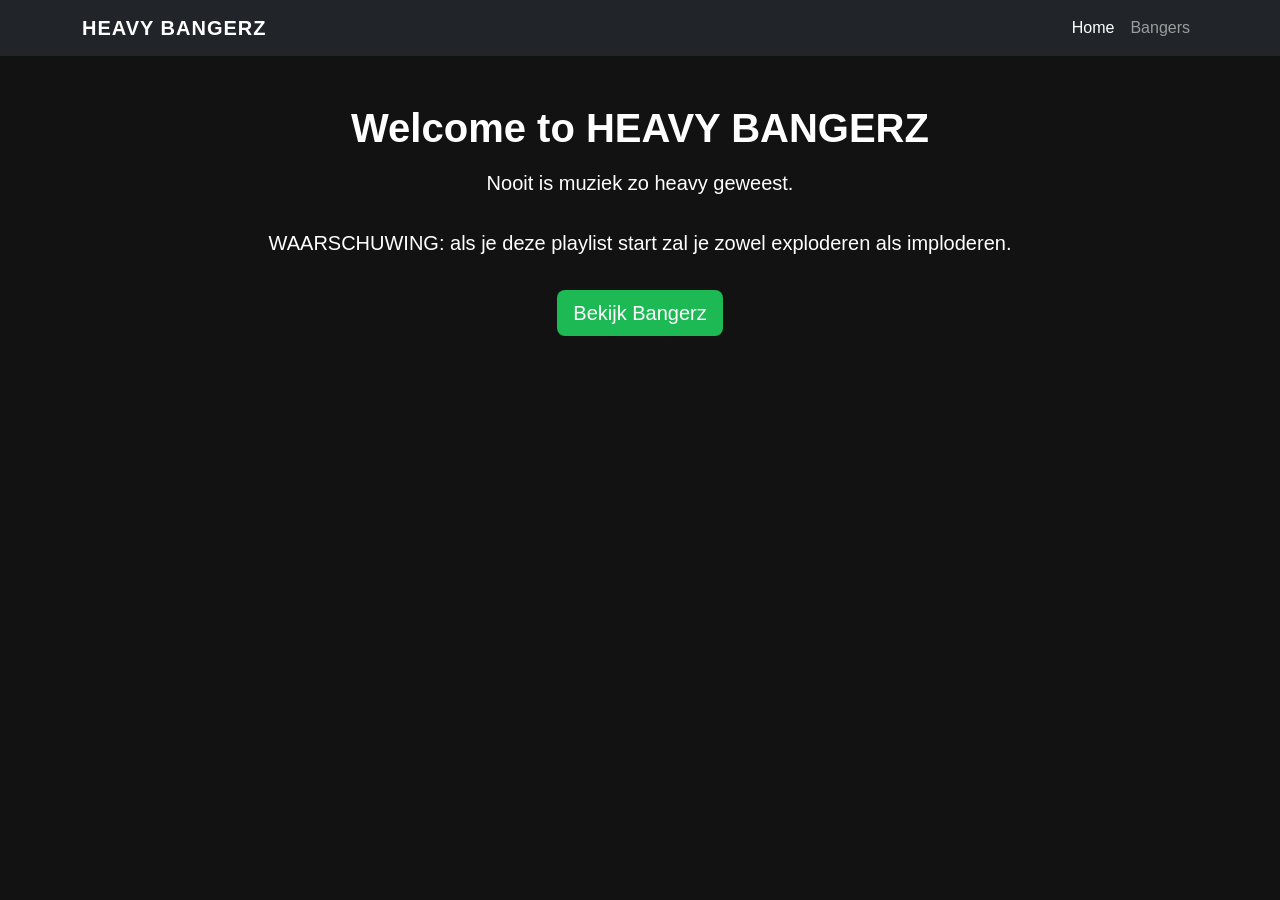
==== index.html @ c2cf54d5 "css verbetering?" ====
<!DOCTYPE html>
<html lang="nl">
<head>
    <meta charset="UTF-8">
    <meta name="viewport" content="width=device-width, initial-scale=1.0">
    <meta name="description" content="Bangers, playlist, spotify, heavy">
    <link href="https://cdn.jsdelivr.net/npm/bootstrap@5.3.2/dist/css/bootstrap.min.css" rel="stylesheet">
    <link rel="stylesheet" href="CSS/style.css">
    <title>Spotify Trends</title>    
</head>
<body>

<header class="navbar navbar-expand-lg navbar-dark bg-dark">
    <div class="container">
        <a class="navbar-brand fw-bold" href="index.html">HEAVY BANGERZ</a>
        <nav>
            <ul class="navbar-nav ms-auto">
                <li class="nav-item">
                    <a class="nav-link active" href="index.html">Home</a>
                </li>
                <li class="nav-item">
                    <a class="nav-link" href="bangers.html">Bangers</a>
                </li>
            </ul>
        </nav>
    </div>
</header>

<main class="container text-center mt-5">
    <h1 class="mb-3">Welcome to HEAVY BANGERZ</h1>
    <p class="lead">
        Nooit is muziek zo heavy geweest.<br>
        <br>
        WAARSCHUWING: als je deze playlist start zal je zowel exploderen als imploderen.
    </p>

    <a href="bangers.html" class="btn btn-primary btn-lg mt-3">
        Bekijk Bangerz 
    </a>
</main>

</body>
</html>
---- CSS/style.css ----
body {
    background-color: #121212;
    color: #ffffff;
    font-family: 'Segoe UI', sans-serif;
}

h1, h2 {
    font-weight: 700;
}

.navbar-brand {
    letter-spacing: 1px;
}

.list-group-item {
    background-color: #1e1e1e;
    color: #ffffff;
    border: none;
}

.list-group-item img {
    border-radius: 6px;
}

.list-group-item strong {
    font-size: 1.1rem;
}

.list-group-item small {
    color: #b3b3b3;
}

.btn-primary {
    background-color: #1db954;
    border: none;
}

.btn-primary:hover {
    background-color: #1aa34a;
}
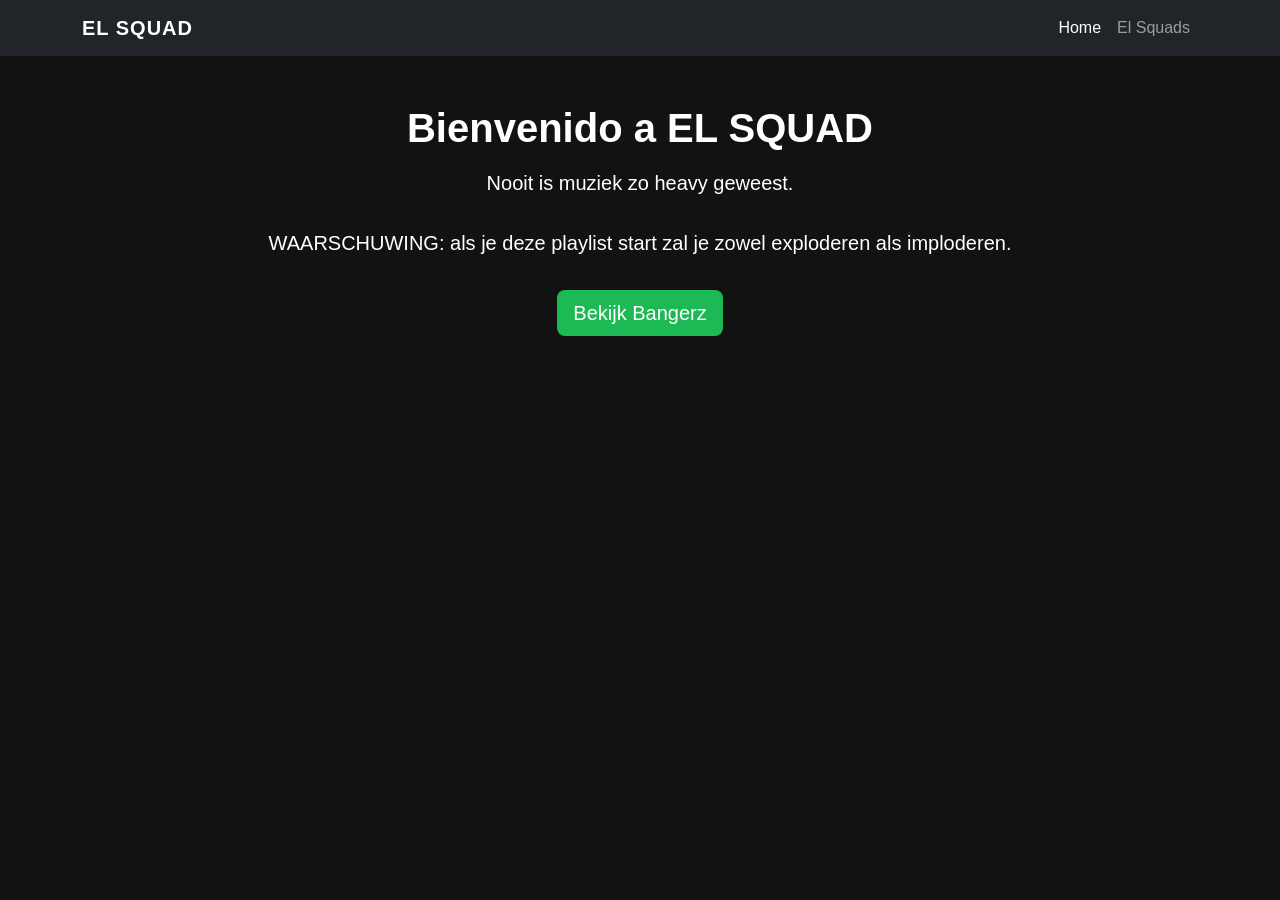
==== commit 46d3ee44: "simpele veranderingen" ====
--- a/index.html
+++ b/index.html
@@ -3,7 +3,7 @@
 <head>
     <meta charset="UTF-8">
     <meta name="viewport" content="width=device-width, initial-scale=1.0">
-    <meta name="description" content="Bangers, playlist, spotify, heavy">
+    <meta name="description" content="Bangers, playlist, spotify, heavy, el squad">
     <link href="https://cdn.jsdelivr.net/npm/bootstrap@5.3.2/dist/css/bootstrap.min.css" rel="stylesheet">
     <link rel="stylesheet" href="CSS/style.css">
     <title>Spotify Trends</title>    
@@ -12,14 +12,14 @@
 
 <header class="navbar navbar-expand-lg navbar-dark bg-dark">
     <div class="container">
-        <a class="navbar-brand fw-bold" href="index.html">HEAVY BANGERZ</a>
+        <a class="navbar-brand fw-bold" href="index.html">EL SQUAD</a>
         <nav>
             <ul class="navbar-nav ms-auto">
                 <li class="nav-item">
                     <a class="nav-link active" href="index.html">Home</a>
                 </li>
                 <li class="nav-item">
-                    <a class="nav-link" href="bangers.html">Bangers</a>
+                    <a class="nav-link" href="bangers.html">El Squads</a>
                 </li>
             </ul>
         </nav>
@@ -27,7 +27,7 @@
 </header>
 
 <main class="container text-center mt-5">
-    <h1 class="mb-3">Welcome to HEAVY BANGERZ</h1>
+    <h1 class="mb-3">Bienvenido a EL SQUAD</h1>
     <p class="lead">
         Nooit is muziek zo heavy geweest.<br>
         <br>
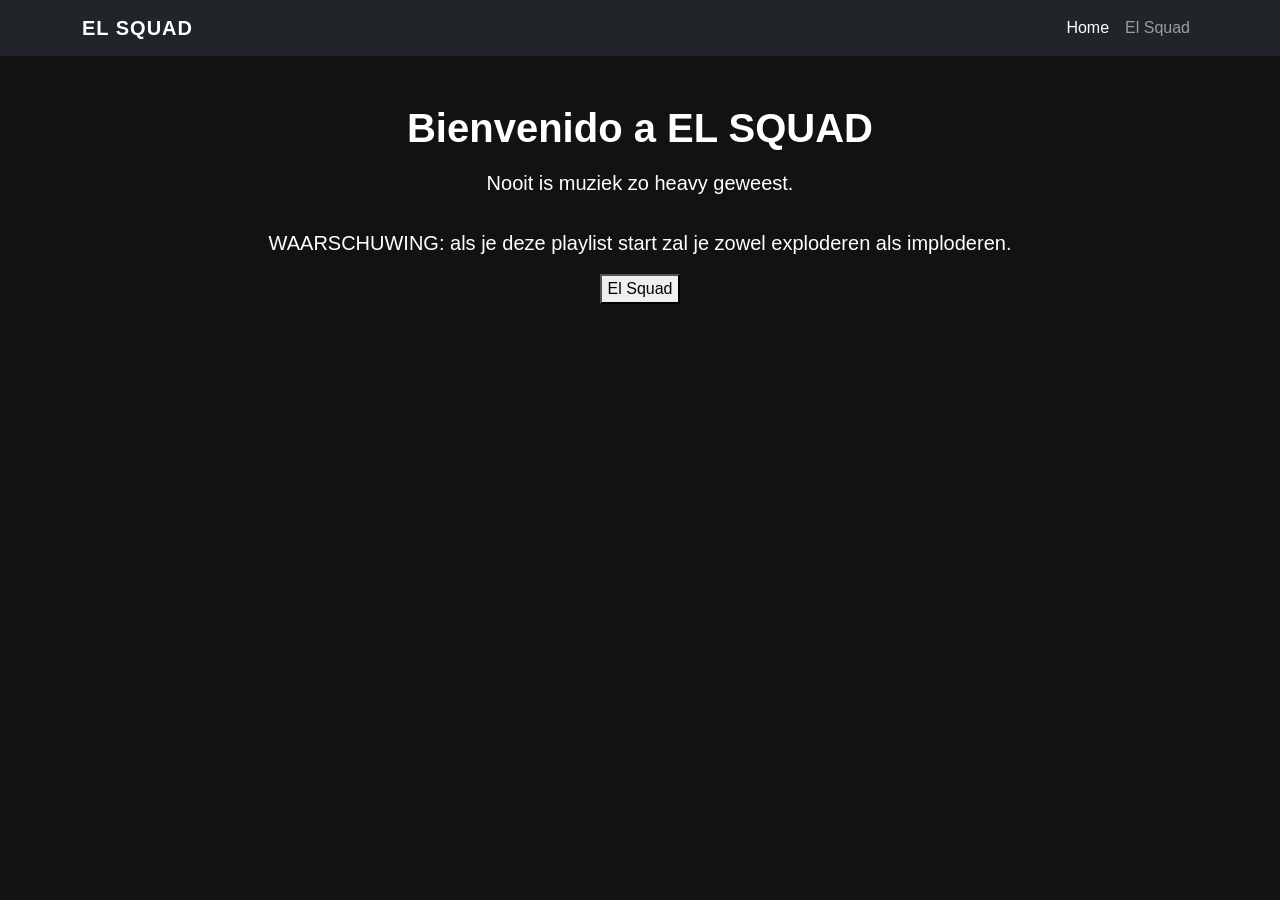
==== commit e9ef592d: "paar kleine aanpassingen" ====
--- a/index.html
+++ b/index.html
@@ -19,7 +19,7 @@
                     <a class="nav-link active" href="index.html">Home</a>
                 </li>
                 <li class="nav-item">
-                    <a class="nav-link" href="bangers.html">El Squads</a>
+                    <a class="nav-link" href="bangers.html">El Squad</a>
                 </li>
             </ul>
         </nav>
@@ -33,10 +33,13 @@
         <br>
         WAARSCHUWING: als je deze playlist start zal je zowel exploderen als imploderen.
     </p>
-
-    <a href="bangers.html" class="btn btn-primary btn-lg mt-3">
-        Bekijk Bangerz 
-    </a>
+    
+    <button onclick="GaNaarElSquad()">El Squad</button>
+    <script>
+        function GaNaarElSquad() {
+            window.location.href = "bangers.html";
+        }
+    </script>
 </main>
 
 </body>
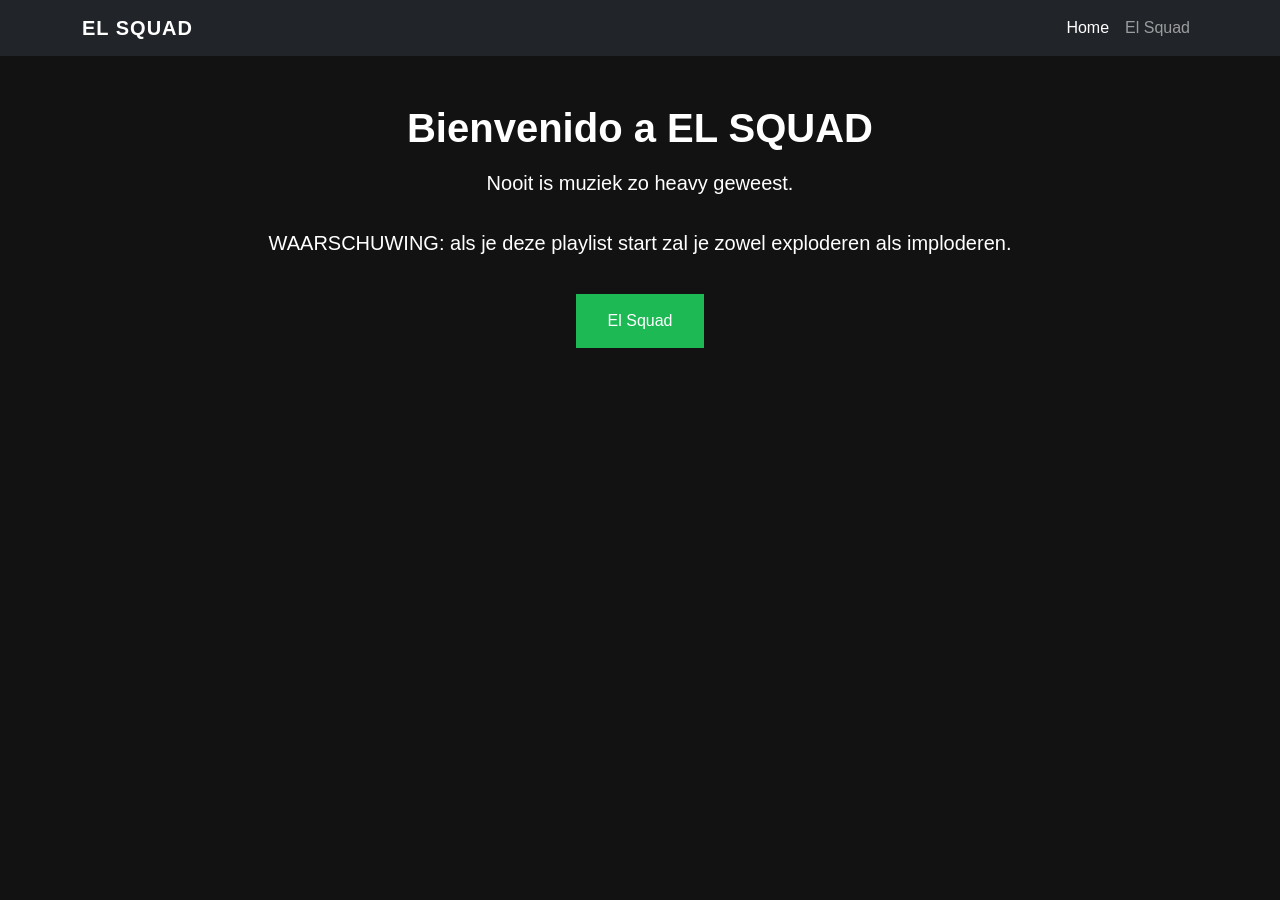
==== commit 97f73d31: "Knop aanpassing" ====
--- a/index.html
+++ b/index.html
@@ -34,7 +34,7 @@
         WAARSCHUWING: als je deze playlist start zal je zowel exploderen als imploderen.
     </p>
     
-    <button onclick="GaNaarElSquad()">El Squad</button>
+    <button class="ElKnop" onclick="GaNaarElSquad()">El Squad</button>
     <script>
         function GaNaarElSquad() {
             window.location.href = "bangers.html";
--- a/CSS/style.css
+++ b/CSS/style.css
@@ -30,11 +30,19 @@
     color: #b3b3b3;
 }
 
-.btn-primary {
+.ElKnop {
     background-color: #1db954;
     border: none;
+    color: white;
+    padding: 15px 32px;
+    text-align: center;
+    text-decoration: none;
+    display: inline-block;
+    font-size: 16px;
+    margin-top: 20px;
+    cursor: pointer;
 }
 
-.btn-primary:hover {
-    background-color: #1aa34a;
+.ElKnop:hover {
+    background-color: #09692b;
 }
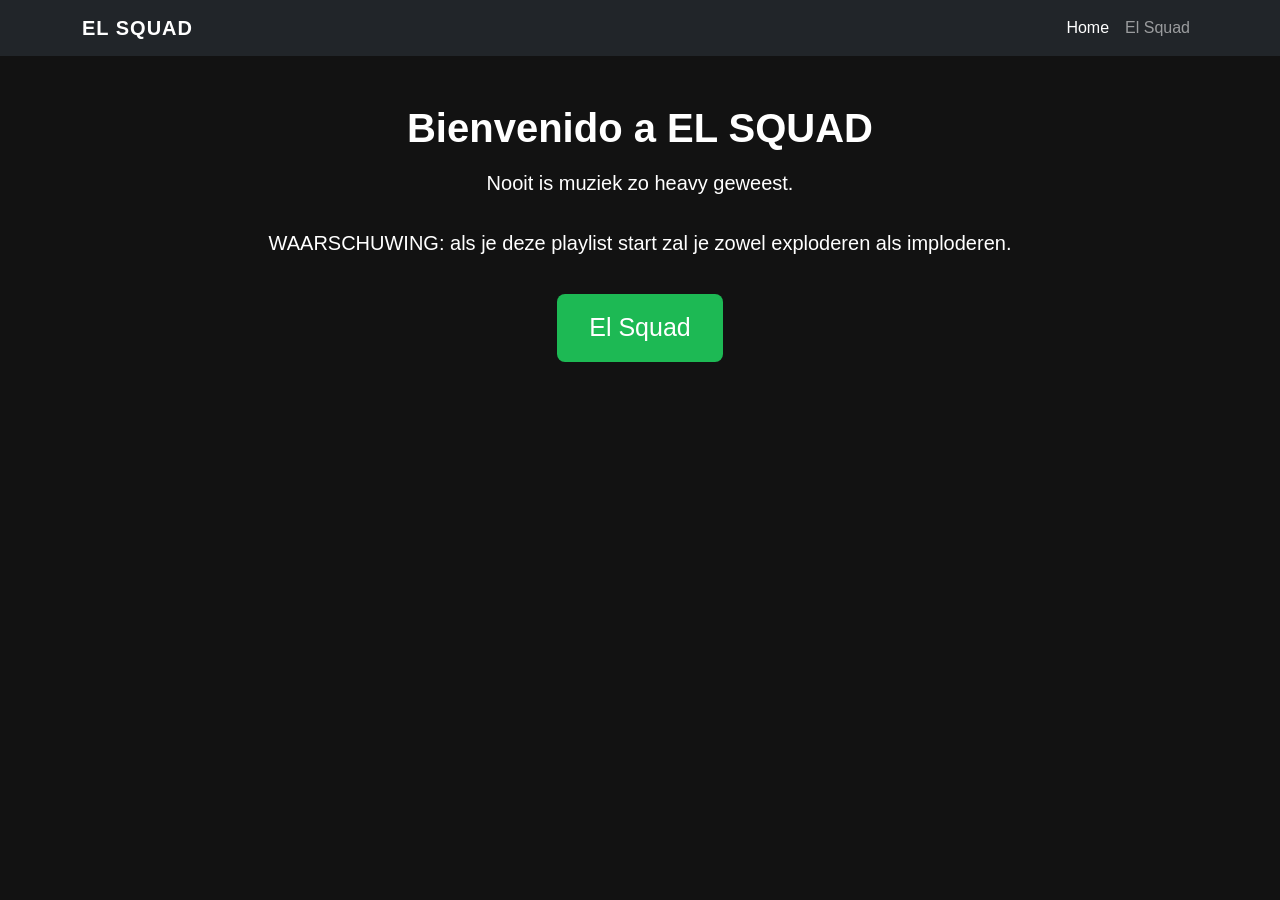
==== commit b805a32b: "meer css anpassingen" ====
--- a/index.html
+++ b/index.html
@@ -6,7 +6,7 @@
     <meta name="description" content="Bangers, playlist, spotify, heavy, el squad">
     <link href="https://cdn.jsdelivr.net/npm/bootstrap@5.3.2/dist/css/bootstrap.min.css" rel="stylesheet">
     <link rel="stylesheet" href="CSS/style.css">
-    <title>Spotify Trends</title>    
+    <title>El Squad</title>    
 </head>
 <body>
 
--- a/CSS/style.css
+++ b/CSS/style.css
@@ -38,9 +38,10 @@
     text-align: center;
     text-decoration: none;
     display: inline-block;
-    font-size: 16px;
+    font-size: 25px;
     margin-top: 20px;
     cursor: pointer;
+    border-radius: 8px;
 }
 
 .ElKnop:hover {
